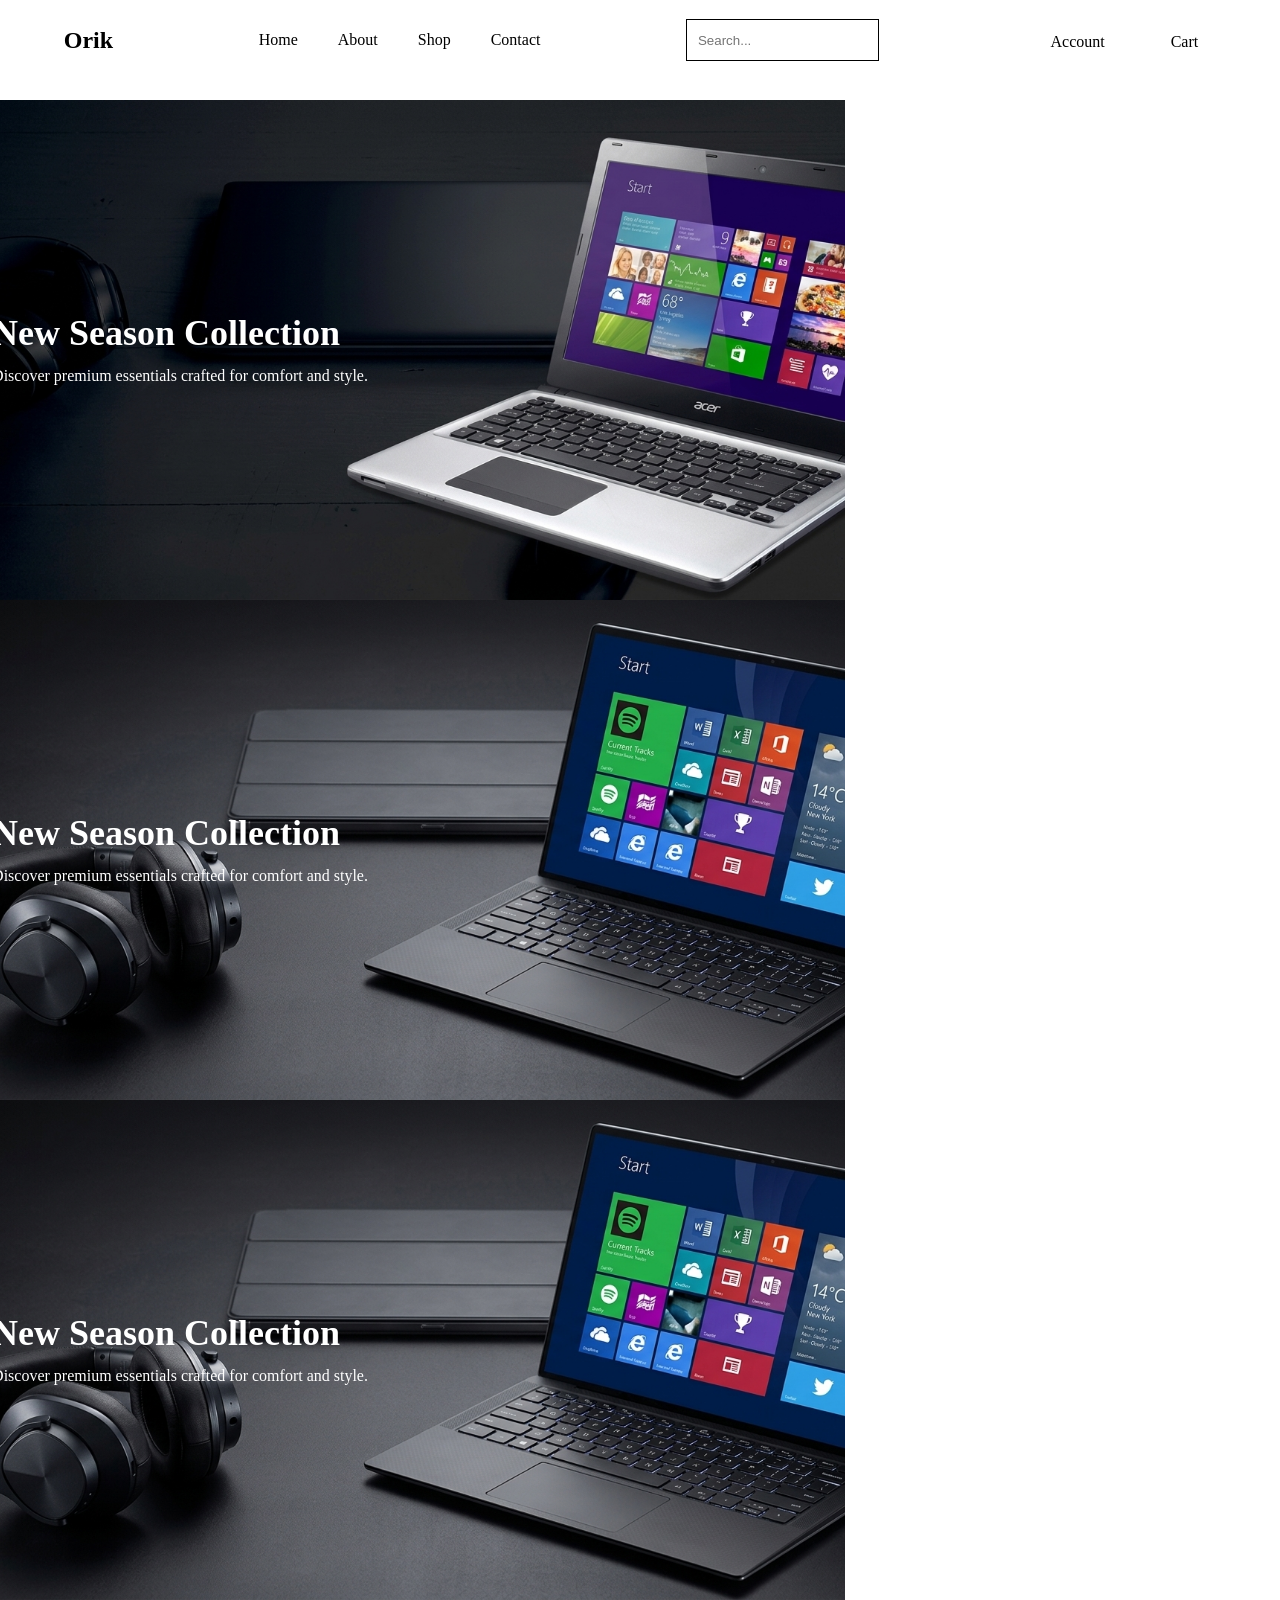
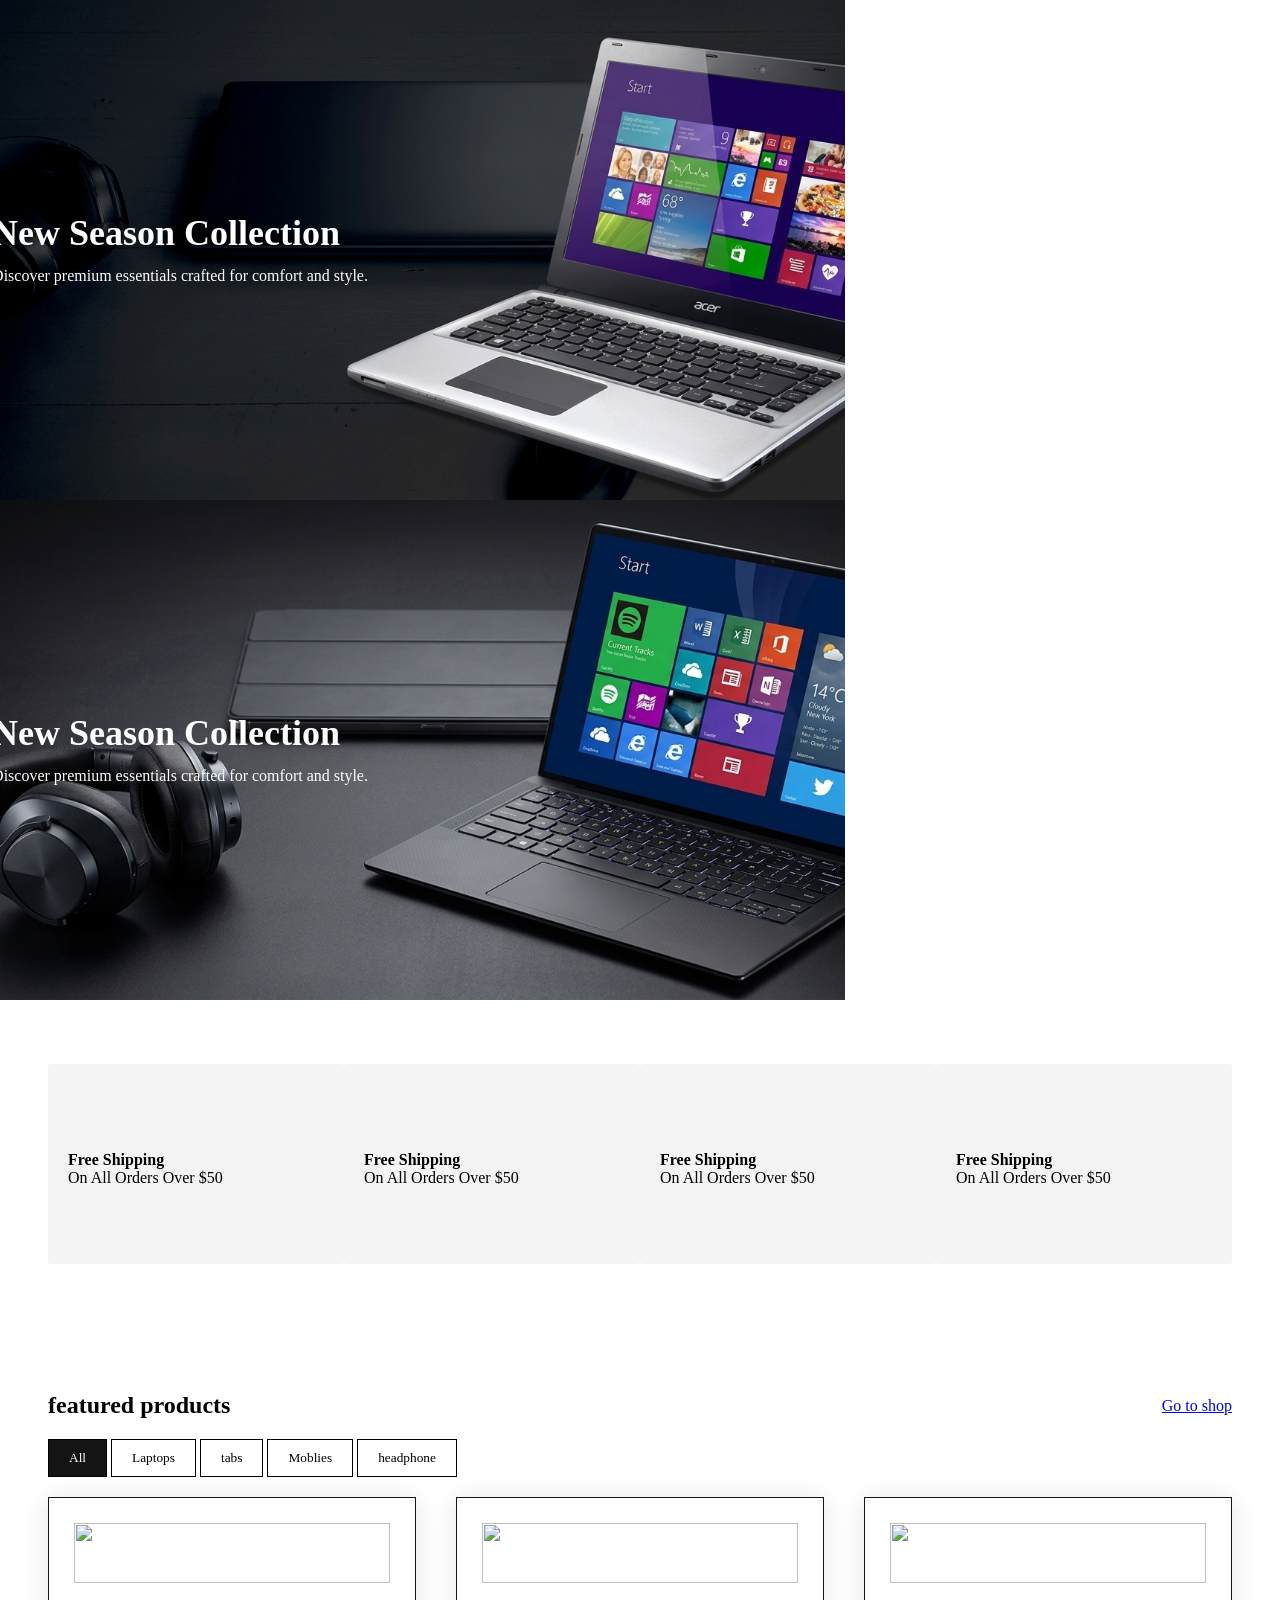
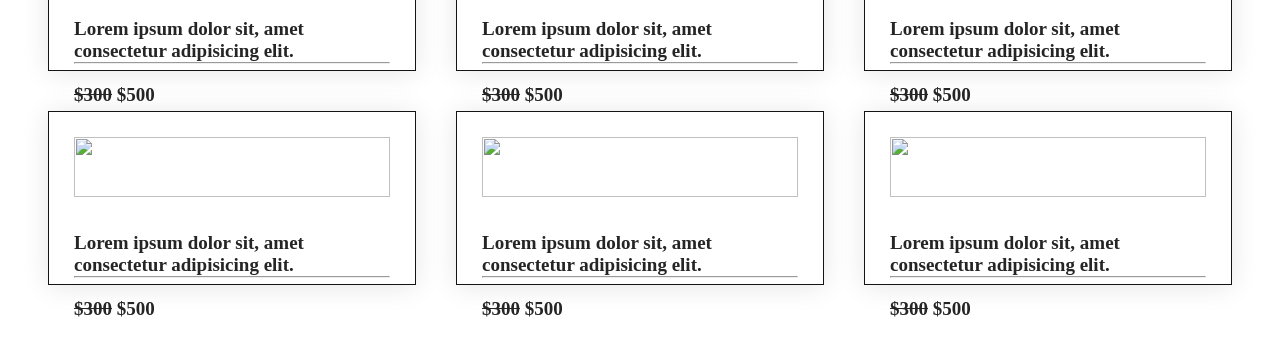
==== shopping website/index.html @ 3e8561d0 "Add files via upload" ====
<!DOCTYPE html>
<html lang="en">
<head>
    <meta charset="UTF-8">
    <meta name="viewport" content="width=device-width, initial-scale=1.0">
    <title>Document</title>
    <link rel="stylesheet" href="style.css">
    <link href="https://db.onlinewebfonts.com/c/7bec814954d059a7e7dae047285eedbc?family=Satoshi+Medium" rel="stylesheet">
    <link
  href="https://cdn.jsdelivr.net/npm/remixicon@4.9.0/fonts/remixicon.css"
  rel="stylesheet"
/>
<link rel="stylesheet" href="https://unpkg.com/flickity@2/dist/flickity.min.css">
<link href="https://unpkg.com/aos@2.3.1/dist/aos.css" rel="stylesheet">
</head>
<body>
    <div id="main">
        <nav>
            <div class="logo">
                <h1>Orik</h1>
            </div>
            <div class="menu">
                <ul>
                    <li>Home</li>
                    <li>About</li>
                    <li>Shop</li>
                    <li>Contact</li>
                </ul>
            </div>
            <div class="search">
                <input type="text" placeholder="Search...">
                <i class="ri-search-line"></i>
            </div>
            <div class="menu">
                <ul>
                    <li> <i class="ri-shopping-cart-line"></i><a href="#">Account</a></li>
                    <li><i class="ri-user-line"></i><a href="#">Cart</a></li>
                </ul>
            </div>
        </nav>
        <!-- carousel -->
         <section>
<div class="gallery js-flickity"
  data-flickity-options='{ "wrapAround": true }'>
  <div class="gallery-cell">
    <img src="./image1.png" alt="">
        <div class="content">
            <h2>New Season Collection</h2>
            <p>Discover premium essentials crafted for comfort and style.</p>
        </div>
  </div>
  <div class="gallery-cell">
     <img src="./image2.png" alt="">
        <div class="content">
            <h2>New Season Collection</h2>
            <p>Discover premium essentials crafted for comfort and style.</p>
        </div>
  </div>
  <div class="gallery-cell">
    <img src="./image2.png" alt="">
        <div class="content">
            <h2>New Season Collection</h2>
            <p>Discover premium essentials crafted for comfort and style.</p>
        </div>
  </div>
  <div class="gallery-cell">
    <img src="./image1.png" alt="">
        <div class="content">
            <h2>New Season Collection</h2>
            <p>Discover premium essentials crafted for comfort and style.</p>
        </div>
  </div>
  <div class="gallery-cell">
    <img src="./image2.png" alt="">
        <div class="content">
            <h2>New Season Collection</h2>
            <p>Discover premium essentials crafted for comfort and style.</p>
        </div>
  </div>
</div>
         </section>



         <section class="sections_cards" data-aos="fade-up" data-aos-duration="3000" data-aos-anchor-placement="bottom-bottom">
            <div class="card">
                <i class="ri-bus-line"></i>
                <h4>free shipping</h4>
                <p>On all orders over $50</p>
            </div>
              <div class="card">
                <i class="ri-bus-line"></i>
                <h4>free shipping</h4>
                <p>On all orders over $50</p>
            </div>
              <div class="card">
                <i class="ri-bus-line"></i>
                <h4>free shipping</h4>
                <p>On all orders over $50</p>
            </div>
              <div class="card">
                <i class="ri-bus-line"></i>
                <h4>free shipping</h4>
                <p>On all orders over $50</p>
            </div>
         </section>




         <section class="featured_section" data-aos="fade-up" data-aos-duration="3000">
            <div class="featured_heading">
                <h1>featured products</h1>
                <a href="#">Go to shop</a>
            </div>
            <div class="btn-group">
                <button class="btn active">All</button>
                <button class="btn">Laptops</button>
                <button class="btn">tabs</button>
                <button class="btn">Moblies</button>
                <button class="btn">headphone</button>
            </div>

            <div class="featured_product" >
                <div class="cards">
                      <img src="https://placehold.co/300x300" alt="">
                    <div class="cards-body">
                        <h3>
                            Lorem ipsum dolor sit, amet consectetur adipisicing elit.
                        </h3>
                        <i class="ri-star-line"></i>
                        <i class="ri-star-line"></i>
                        <i class="ri-star-line"></i>
                        <i class="ri-star-line"></i>
                        <i class="ri-star-line"></i>
                        <hr>
                        <div class="price">
                            <h3><del>$300</del> <strong>$500</strong></h3>
                            
                           <i class="ri-poker-hearts-line"></i>
                        </div>
                    </div>
                </div>
                <div class="cards">
                      <img src="https://placehold.co/300x300" alt="">
                    <div class="cards-body">
                        <h3>
                            Lorem ipsum dolor sit, amet consectetur adipisicing elit.
                        </h3>
                        <i class="ri-star-line"></i>
                        <i class="ri-star-line"></i>
                        <i class="ri-star-line"></i>
                        <i class="ri-star-line"></i>
                        <i class="ri-star-line"></i>
                        <hr>
                        <div class="price">
                            <h3><del>$300</del> <strong>$500</strong></h3>
                            
                           <i class="ri-poker-hearts-line"></i>
                        </div>
                    </div>
                </div>
                <div class="cards">
                      <img src="https://placehold.co/300x300" alt="">
                    <div class="cards-body">
                        <h3>
                            Lorem ipsum dolor sit, amet consectetur adipisicing elit.
                        </h3>
                        <i class="ri-star-line"></i>
                        <i class="ri-star-line"></i>
                        <i class="ri-star-line"></i>
                        <i class="ri-star-line"></i>
                        <i class="ri-star-line"></i>
                        <hr>
                        <div class="price">
                            <h3><del>$300</del> <strong>$500</strong></h3>
                            
                           <i class="ri-poker-hearts-line"></i>
                        </div>
                    </div>
                </div>
                <div class="cards">
                      <img src="https://placehold.co/300x300" alt="">
                    <div class="cards-body">
                        <h3>
                            Lorem ipsum dolor sit, amet consectetur adipisicing elit.
                        </h3>
                        <i class="ri-star-line"></i>
                        <i class="ri-star-line"></i>
                        <i class="ri-star-line"></i>
                        <i class="ri-star-line"></i>
                        <i class="ri-star-line"></i>
                        <hr>
                        <div class="price">
                            <h3><del>$300</del> <strong>$500</strong></h3>
                            
                           <i class="ri-poker-hearts-line"></i>
                        </div>
                    </div>
                </div>
                <div class="cards">
                      <img src="https://placehold.co/300x300" alt="">
                    <div class="cards-body">
                        <h3>
                            Lorem ipsum dolor sit, amet consectetur adipisicing elit.
                        </h3>
                        <i class="ri-star-line"></i>
                        <i class="ri-star-line"></i>
                        <i class="ri-star-line"></i>
                        <i class="ri-star-line"></i>
                        <i class="ri-star-line"></i>
                        <hr>
                        <div class="price">
                            <h3><del>$300</del> <strong>$500</strong></h3>
                            
                           <i class="ri-poker-hearts-line"></i>
                        </div>
                    </div>
                </div>
                <div class="cards">
                      <img src="https://placehold.co/300x300" alt="">
                    <div class="cards-body">
                        <h3>
                            Lorem ipsum dolor sit, amet consectetur adipisicing elit.
                        </h3>
                        <i class="ri-star-line"></i>
                        <i class="ri-star-line"></i>
                        <i class="ri-star-line"></i>
                        <i class="ri-star-line"></i>
                        <i class="ri-star-line"></i>
                        <hr>
                        <div class="price">
                            <h3><del>$300</del> <strong>$500</strong></h3>
                            
                           <i class="ri-poker-hearts-line"></i>
                        </div>
                    </div>
                </div>
            </div>

         </section>
    </div>

    <script src="https://unpkg.com/aos@2.3.1/dist/aos.js"></script>

    <script src="https://unpkg.com/flickity@2/dist/flickity.pkgd.min.js"></script>
    <script>
  AOS.init();
</script>
</body>
</html>
---- shopping website/style.css ----
* {
  margin: 0;
  padding: 0;
  box-sizing: border-box;
}
html,
body {
  height: 100%;
  width: 100%;
}

#main {
  height: 100%;
  width: 100%;
  position: relative;
  font-family: "Satoshi Medium";
}

nav {
  display: flex;
  justify-content: space-around;
  height: 80px;
  align-items: center;
}
.menu ul li {
  display: inline-block;
  margin: 0 18px;
}
.search {
  border: 1px solid black;
  padding: 11px;
}
.search input {
  border: none;
  outline: none;
}

.menu ul li a {
  text-decoration: none;
  color: black;
}
.menu ul li i {
  font-size: 20px;
  color: #141414;
  margin: 0 13px;
}

.gallery {
  width: 100%;
  margin-top: 20px;
}

.gallery-cell {
  width: 66%;
  height: 500px;
  margin-right: 10px;
  background: #8c8;
  position: relative;
  overflow: hidden;
}

.gallery-cell img {
  width: 100%;
  height: 100%;
  object-fit: cover;
  display: block;
}

.content {
  position: absolute;
  top: 50%;
  left: 27%;
  transform: translate(-50%, -50%);
  display: flex;
  flex-direction: column;
  align-items: start;
  justify-content: center;
  text-align: center;
  color: #ffffff;
  padding: 18px 24px;
  width: min(90%, 520px);
}

.content h2 {
  font-size: 36px;
  margin-bottom: 10px;
}

.content p {
  font-size: 16px;
  line-height: 1.5;
}

.card {
  width: 300px;
  height: 200px;
  background-color: #f4f4f4;
  display: flex;
  flex-direction: column;
  justify-content: center;
  padding: 20px;
  text-transform: capitalize;
  border-radius: 3px;
}
.card i {
  font-size: 40px;
  color: #141414;
  margin-bottom: 10px;
}
.sections_cards {
  padding: 4rem 3rem;
  display: flex;
  justify-content: space-around;
  align-items: center;
}

.featured_section {
  padding: 4rem 3rem;
}

.featured_heading {
  display: flex;
  align-items: center;
  justify-content: space-between;
}

.btn-group button {
  font-family: "Satoshi Medium";
  margin-top: 20px;
  padding: 10px 20px;
  border: none;
  border: 1px solid #000;
  background-color: transparent;
  color: #000;
  cursor: pointer;
}

.btn-group button:first-child {
  background-color: #141414;
  color: #fff;
}

.btn-group button:hover {
  background-color: #000;
  color: #fff;
  transition: 0.3s ease-in-out;
}

.featured_product {
  display: grid;
  grid-template-columns: repeat(3, 1fr);
  grid-template-rows: repeat(2, 1fr);
  gap: 40px;
  margin-top: 20px;
}

.cards {
  padding: 25px;
  border: 1px solid #141414;
  background-color: white;
  box-shadow: 0 2px 25px rgba(0, 0, 0, 0.1);
}
.cards img {
  width: 100%;
  height: 70%;
  object-fit: cover;
}
.card-body {
  padding: 10px;
}
.cards-body h3 {
  font-size: 19px;
  color: #252525;
  margin-top: 10px;
}
.cards-body i {
  color: #f4c150;
  font-size: 18px;
}
.price{
    display: flex;
    justify-content: space-between;
    align-items: center;
    vertical-align: middle;
    margin-top: 10px;
}
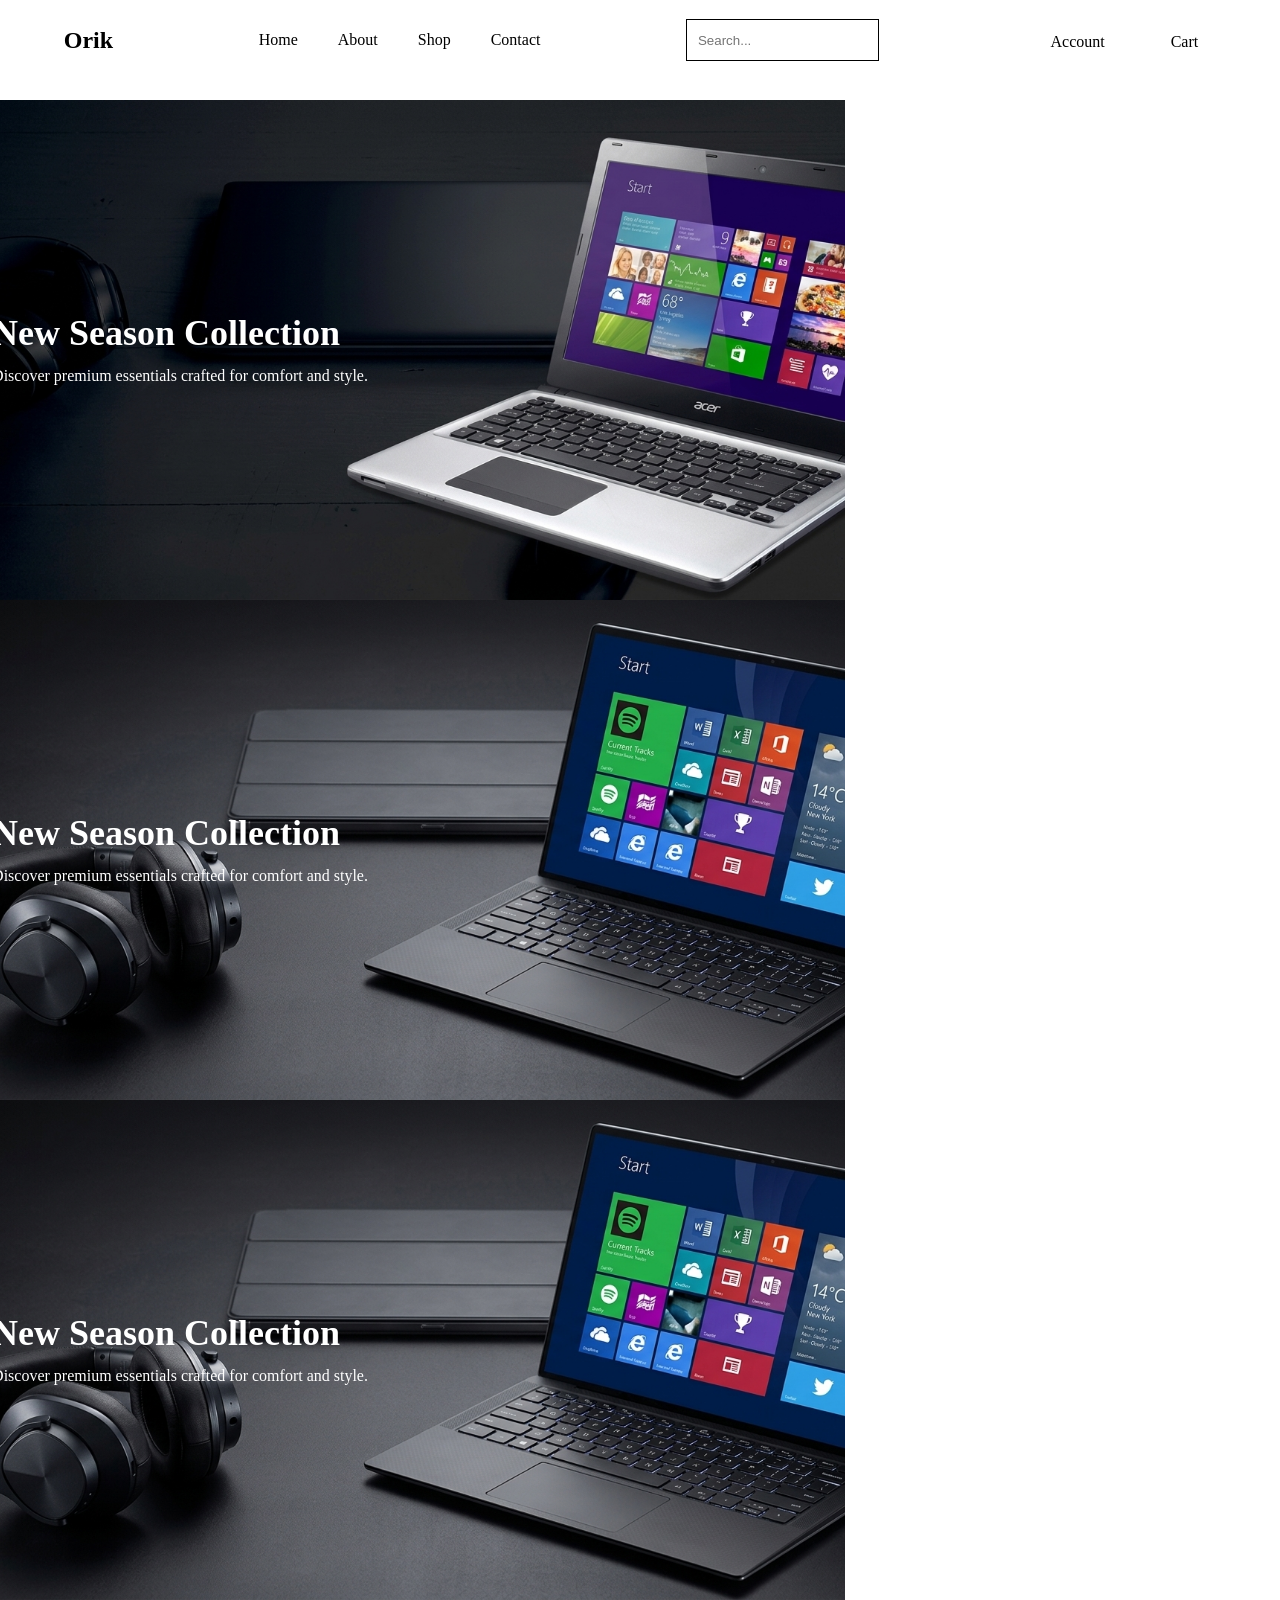
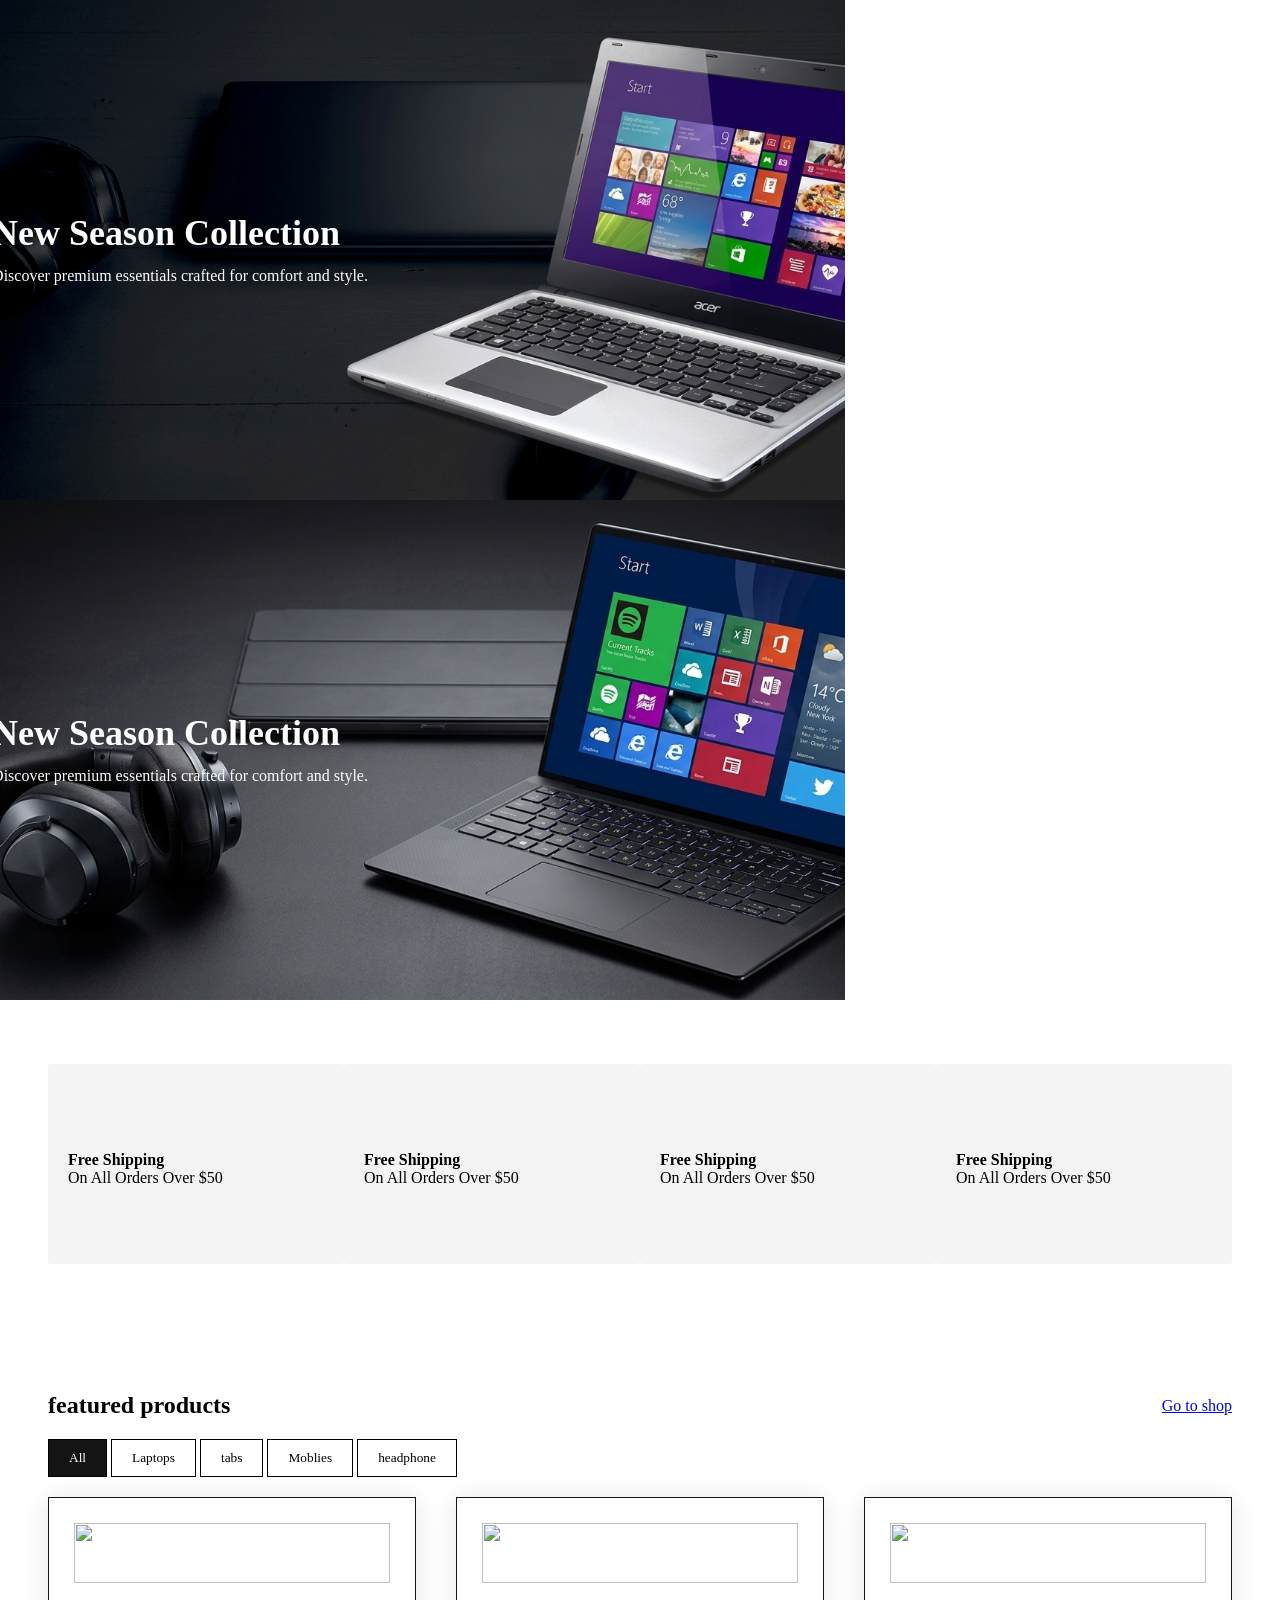
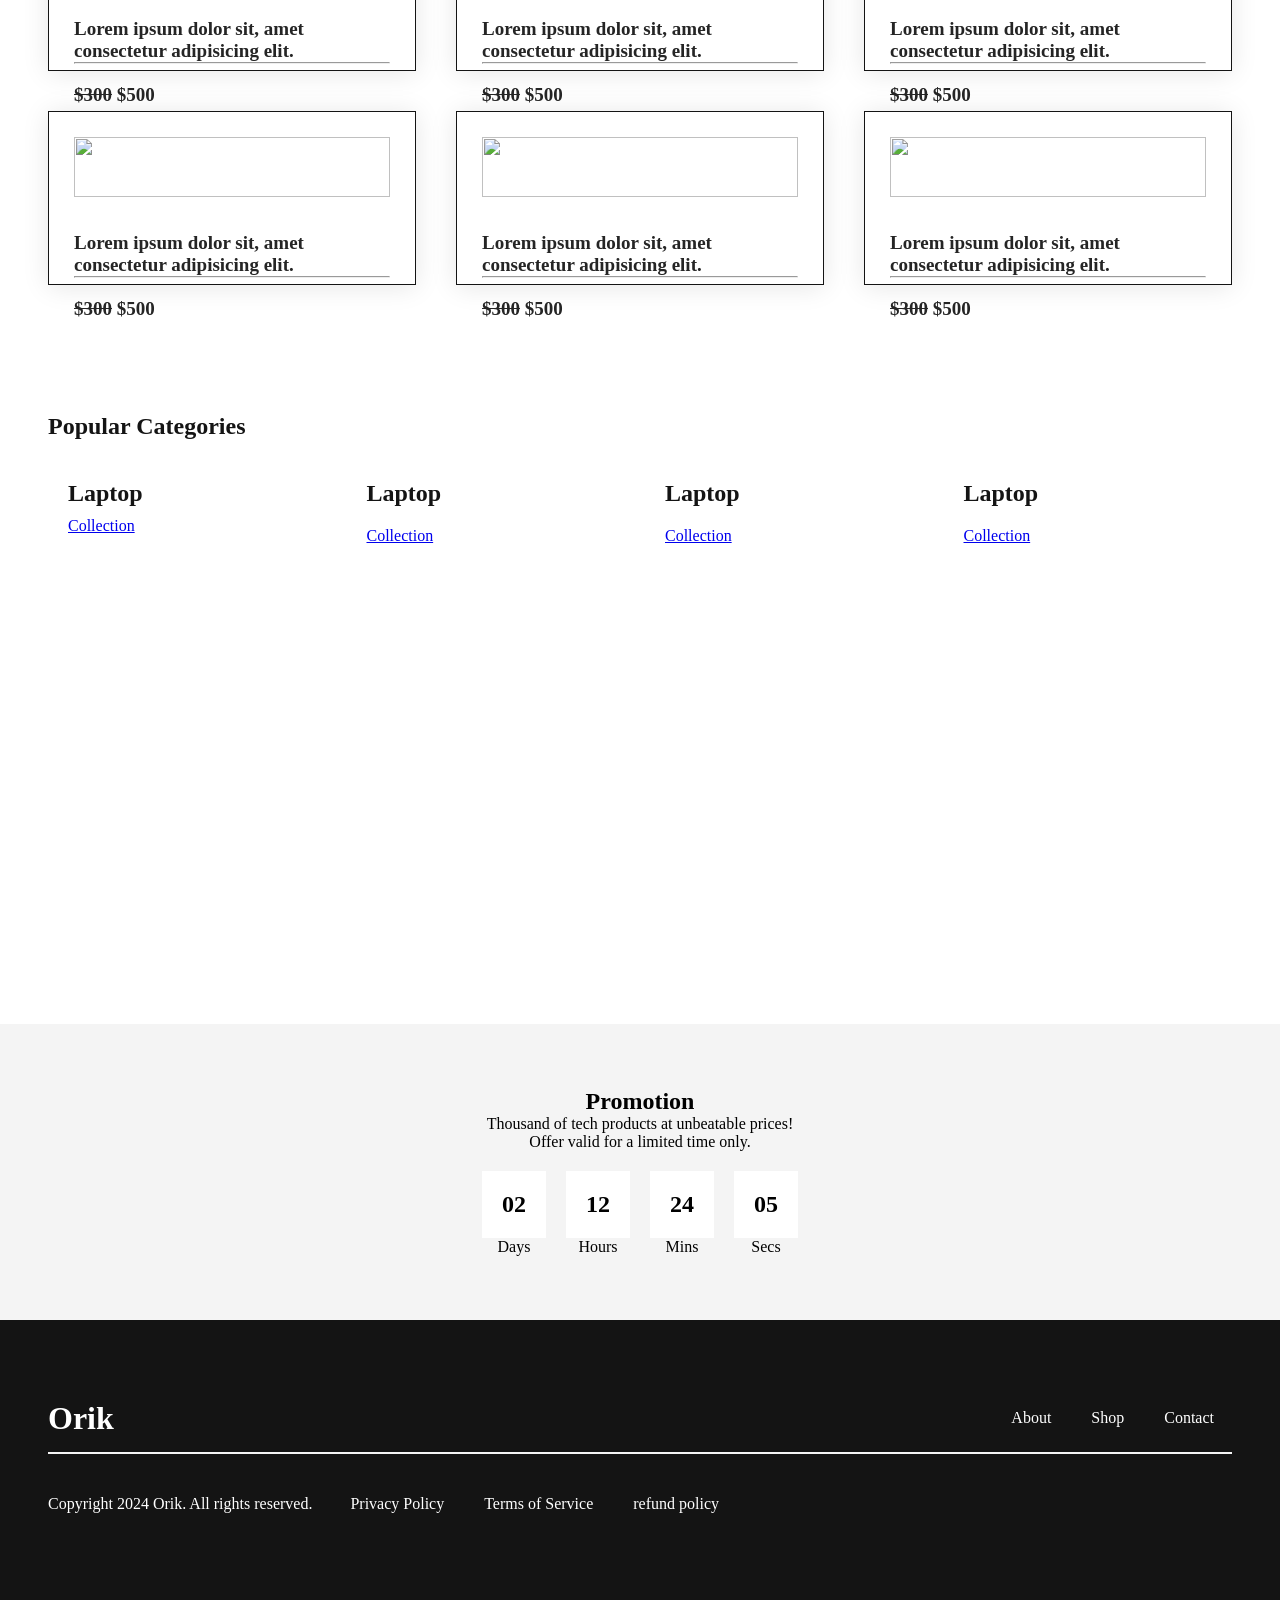
==== commit a4bb91be: "Add files via upload" ====
--- a/shopping website/index.html
+++ b/shopping website/index.html
@@ -37,6 +37,7 @@
                     <li><i class="ri-user-line"></i><a href="#">Cart</a></li>
                 </ul>
             </div>
+            <svg xmlns="http://www.w3.org/2000/svg" height="24px" viewBox="0 -960 960 960" width="24px" fill="#1f1f1f"><path d="M120-240v-80h720v80H120Zm0-200v-80h720v80H120Zm0-200v-80h720v80H120Z"/></svg>
         </nav>
         <!-- carousel -->
          <section>
@@ -238,7 +239,112 @@
                 </div>
             </div>
 
+
+
+
+
+
+
+
+
          </section>
+
+        <section class="popular_catagory">
+            <h1>Popular Categories</h1>
+            <div class="catagory_grid">
+            <div class="catagory_items item1">
+                    <h1>Laptop</h1>
+                    <a href="#">Collection</a>
+                </div>
+                  <div class="catagory_items item2">
+                    <h1>Laptop</h1>
+                    <a href="#">Collection</a>
+                                </div>
+                  <div class="catagory_items item3">
+                    <h1>Laptop</h1>
+                    <a href="#">Collection</a>
+                   
+                </div>
+                  <div class="catagory_items item4">
+                    <h1>Laptop</h1>
+                    <a href="#">Collection</a>
+                   
+                </div>
+                
+            </div>
+        </section>
+
+        <section class="ctasection">
+            <h1>Promotion</h1>
+           <p>Thousand of tech products at unbeatable prices!</p>
+           <p>Offer valid for a limited time only.</p> 
+
+           <div class="countflex">
+            <div class="count">
+                <div class="countbox">
+                    <h1>02</h1>
+                    <span>Days</span>
+                </div>
+                <div class="countbox">
+                    <h1>12</h1>
+                    <span>Hours</span>
+                </div>
+                <div class="countbox">
+                    <h1>24</h1>
+                    <span>Mins</span>
+                </div>
+                <div class="countbox">
+                    <h1>05</h1>
+                    <span>Secs</span>
+                </div>
+            </div>
+        </div>
+        </section>
+
+
+
+
+
+
+
+
+
+<footer>
+   <div class="row1">
+        <div class="col1">
+            <h1>Orik</h1>
+            <!-- <p>Lorem ipsum dolor sit amet consectetur adipisicing elit. Voluptas, voluptate.</p> -->
+        </div>
+        <div class="menu">
+            <ul>
+                <li>About</li>
+                <li>Shop</li>
+                <li>Contact</li>
+            </ul>
+        </div>
+   </div>
+
+   <div class="row2">
+    <div class="row2content">
+        <p>Copyright 2024 Orik. All rights reserved.</p>
+       <div class="menu">
+         <ul>
+                <li>Privacy Policy</li>
+                <li>Terms of Service</li>
+                <li>refund policy</li>
+            </ul>
+       </div>
+    </div>
+    <div class="icons">
+        <i class="ri-facebook-line"></i>
+        <i class="ri-twitter-line"></i>
+        <i class="ri-instagram-line"></i>
+        <i class="ri-linkedin-line"></i>
+    </div>
+   </div>
+
+
+</footer>
     </div>
 
     <script src="https://unpkg.com/aos@2.3.1/dist/aos.js"></script>
--- a/shopping website/style.css
+++ b/shopping website/style.css
@@ -177,10 +177,175 @@
   color: #f4c150;
   font-size: 18px;
 }
-.price{
-    display: flex;
-    justify-content: space-between;
-    align-items: center;
-    vertical-align: middle;
-    margin-top: 10px;
-}+.price {
+  display: flex;
+  justify-content: space-between;
+  align-items: center;
+  vertical-align: middle;
+  margin-top: 10px;
+}
+
+.popular_catagory {
+  padding: 4rem 3rem;
+}
+
+.popular_catagory h1 {
+  font-size: 24px;
+  color: #141414;
+  margin-bottom: 20px;
+}
+.catagory_grid {
+  display: grid;
+  grid-template-columns: repeat(4, 1fr);
+  gap: 10px;
+  place-items: center;
+}
+.item1 {
+  background-image: url("./catagory_items1.png");
+  width: 100%;
+  height: 500px;
+  background-size: contain;
+  background-repeat: no-repeat;
+  padding: 20px;
+  /* background-position: center; */
+}
+.item1 h1 {
+  font-size: 24px;
+  color: #141414;
+  margin-bottom: 10px;
+}
+
+.item2 {
+  width: 100%;
+  height: 500px;
+  background-image: url("./catagory_items2.png");
+  background-size: contain;
+  background-repeat: no-repeat;
+  padding: 20px;
+}
+
+.item3 {
+  width: 100%;
+  height: 500px;
+  background-image: url("./catagory_items3.png");
+
+  background-size: contain;
+  background-repeat: no-repeat;
+  padding: 20px;
+}
+
+.item4 {
+  width: 100%;
+  height: 500px;
+  background-image: url("./catagory_items4.png");
+  background-size: contain;
+  background-repeat: no-repeat;
+  padding: 20px;
+}
+.ctasection {
+  padding: 4rem 3rem;
+  background-color: #f4f4f4;
+  justify-content: center;
+  display: flex;
+  flex-direction: column;
+  align-items: center;
+}
+.count {
+  display: flex;
+  gap: 20px;
+  align-items: center;
+  text-align: center;
+  margin-top: 20px;
+}
+
+.countbox h1 {
+  background-color: white;
+  padding: 20px;
+}
+.countflex {
+  display: flex;
+  justify-content: center;
+}
+.countfleximg {
+  background-image: url("./bg.png");
+  background-size: cover;
+  background-repeat: no-repeat;
+}
+
+footer {
+  background-color: #141414;
+  color: white;
+  padding: 4rem 3rem;
+}
+
+.row1 {
+  display: flex;
+  align-items: center;
+  height: 70px;
+  justify-content: space-between;
+  border-bottom: 2px solid #f4f4f4;
+}
+
+.row2 {
+  display: flex;
+  align-items: center;
+  height: 100px;
+  justify-content: space-between;
+}
+.row2content {
+  display: flex;
+  gap: 20px;
+}
+
+
+nav svg {
+  display: none;
+  cursor: pointer;
+}
+
+@media screen and (max-width: 768px) and (min-width: 320px) {
+  nav svg {
+    display: block;
+  }
+
+.menu {
+  display: none;
+}
+.search {
+  border: 1px solid black;
+  padding: 7px;
+}
+.search input {
+  border: none;
+  outline: none;
+}
+
+  .gallery {
+    width: 100%;
+  }
+
+  .gallery-cell {
+    width: 80%;
+    height: 50%;
+  }
+
+  .sections_cards {
+    padding: 2rem;
+    flex-direction: column;
+    row-gap: 20px;
+  }
+  .card {
+    width: 100%;
+    height: 100%;
+  }
+
+  .featured_product {
+    display: grid;
+    grid-template-columns: repeat(1, 1fr);
+    gap: 20px;
+    margin-top: 20px;
+  }
+  .popular_catagory {
+    display: none;
+  }
+}
